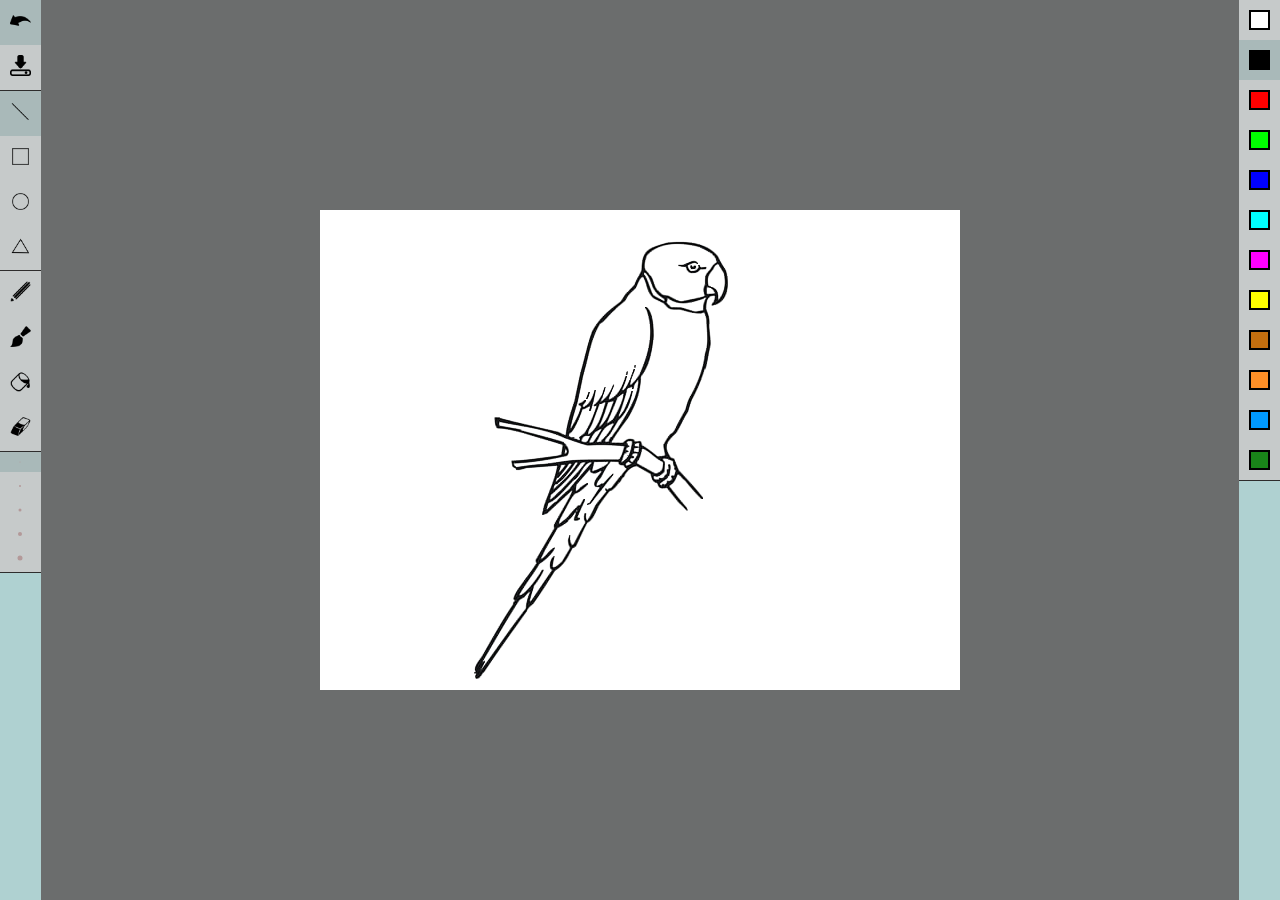
==== Shoolini Projects/paint aap parakeet/index.html @ 0b03ae7a "folder change" ====
<!DOCTYPE html>
<html lang="en">

<head>
    <meta charset="UTF-8">
    <meta name="viewport" content="width=device-width, initial-scale=1.0">
    <meta http-equiv="X-UA-Compatible" content="ie=edge">
    <title>Paint</title>
    <link href="styles.css" rel="stylesheet">
    <script defer src="js/app.js" type="module"></script>
</head>

<body>

    <div class="toolbox left">
        <div class="group commands">
            <div class="item" data-command="undo" title="Undo">
                <img src="images/undo-icon.png" />
            </div>
            <div class="item" data-command="download" title="Download">
                <img src="images/download-icon.png" />
            </div>
        </div>
        <div class="group tools">
            <div class="item active" data-tool="line" title="Line Tool">
                <img src="images/line-icon.png" />
            </div>
            <div class="item" data-tool="rectangle" title="Rectangle Tool">
                <img src="images/rect-icon.png" />
            </div>
            <div class="item" data-tool="circle" title="Circle Tool">
                <img src="images/circle-icon.png" />
            </div>
            <div class="item" data-tool="triangle" title="Triangle Tool">
                <img src="images/tri-icon.png" />
            </div>
        </div>

        <div class="group tools">
            <div class="item" data-tool="pencil" title="Pencil Tool">
                <img src="images/pencil-icon.png" />
            </div>
            <div class="item" data-tool="brush" title="Brush Tool">
                <img src="images/brush-icon.png" />
            </div>
            <div class="item" data-tool="paint-bucket" title="Paint Bucket Tool">
                <img src="images/paint-bucket-icon.png" />
            </div>
            <div class="item" data-tool="eraser" title="Eraser Tool">
                <img src="images/eraser-icon.png" />
            </div>
        </div>


        <div class="group stroks pencil">
            <div class="item active" data-line-width="1" title="1 Pixel">
                <div class="stroke" style="width:1px;height: 1px;"></div>
            </div>
            <div class="item" data-line-width="2" title="2 Pixels">
                <div class="stroke" style="width:2px;height: 2px;"></div>
            </div>
            <div class="item" data-line-width="3" title="3 Pixels">
                <div class="stroke" style="width:3px;height: 3px;"></div>
            </div>
            <div class="item" data-line-width="4" title="4 Pixels">
                <div class="stroke" style="width:4px;height: 4px;"></div>
            </div>
            <div class="item" data-line-width="5" title="5 Pixels">
                <div class="stroke" style="width:5px;height: 5px;"></div>
            </div>
        </div>

        <div class="group stroks brush" style="display:none;">
            <div class="item active" data-brush-size="4" title="4 Pixels">
                <div class="stroke" style="width:4px;height: 4px;"></div>
            </div>
            <div class="item" data-brush-size="8" title="8 Pixels">
                <div class="stroke" style="width:8px;height: 8px;"></div>
            </div>
            <div class="item" data-brush-size="12" title="12 Pixels">
                <div class="stroke" style="width:12px;height: 12px;"></div>
            </div>
            <div class="item" data-brush-size="16" title="16 Pixels">
                <div class="stroke" style="width:16px;height: 16px;"></div>
            </div>
            <div class="item" data-brush-size="20" title="20 Pixels">
                <div class="stroke" style="width:20px;height: 20px;"></div>
            </div>
        </div>
    </div>

    <canvas id="canvas" width="640" height="480"></canvas>
    <img src="./to fill.png" id="tofill" height="0" width="0">



    <div class="toolbox right">
        <div class="group colors">
            <div class="item color-box" data-color="#ffffff">
                <div class="swatch" style="background-color:#ffffff"></div>
            </div>
            <div class="item color-box active" data-color="#000000">
                <div class="swatch" style="background-color:#000000"></div>
            </div>
            <div class="item color-box" data-color="#ff0000">
                <div class="swatch" style="background-color:#ff0000"></div>
            </div>
            <div class="item color-box" data-color="#00ff00">
                <div class="swatch" style="background-color:#00ff00"></div>
            </div>
            <div class="item color-box" data-color="#0000ff">
                <div class="swatch" style="background-color:#0000ff"></div>
            </div>
            <div class="item color-box" data-color="#00ffff">
                <div class="swatch" style="background-color:#00ffff"></div>
            </div>
            <div class="item color-box" data-color="#ff00ff">
                <div class="swatch" style="background-color:#ff00ff"></div>
            </div>
            <div class="item color-box" data-color="#ffff00">
                <div class="swatch" style="background-color:#ffff00"></div>
            </div>
            <div class="item color-box" data-color="#c46f0f">
                <div class="swatch" style="background-color:#c46f0f"></div>
            </div>
            <div class="item color-box" data-color="#fd8f27">
                <div class="swatch" style="background-color:#fd8f27"></div>
            </div>
            <div class="item color-box" data-color="#0099ff">
                <div class="swatch" style="background-color:#0099ff"></div>
            </div>
            <div class="item color-box" data-color="#ff009d">
                <div class="swatch" style="background-color:#198519"></div>
            </div>
        </div>
    </div>
    <script>
        window.onload = function () {
            var canvas = document.getElementById("canvas");
            var ctx = canvas.getContext("2d");
            var img = document.getElementById("tofill");
            ctx.drawImage(img, 100, 10);
        };
    </script>

</body>

</html>
---- Shoolini Projects/paint aap parakeet/styles.css ----
body{
    background-color:#6b6d6d;
}

.toolbox{
    display: block;
    width: 41px;
    height:100%;
    position: fixed;
    background-color: #afd1d1;
}

.toolbox .group{
    background-color:#c6caca;
    border-bottom: thin solid rgb(46, 45, 45);
}

.toolbox .group .item{
    width:51%;
    padding:10px;
    cursor: pointer;
}

.toolbox .group .item img{
    width: 100%;
    height: 100%;
}

.toolbox .group .item.active, .toolbox .group .item:hover{
    background-color:#a9b9b9;
}

.toolbox .group.stroks .item{
    display: inline-flex;
    position: relative;
}

.toolbox .group.stroks .item .stroke{
    display: inline-flex;
    background-color: rgb(179, 153, 153);
    border-radius: 50%;
    transform: translate(-50%, -50%);
    position: absolute;
    top:50%;
    left:50%;
}

.toolbox .group.colors .item .swatch{
    box-sizing: border-box;
    width:100%;
    height: 100%;
    border:2px black solid;
}

.toolbox.left{
    top:0px;
    left:0px;
}

.toolbox.right{
    top:0px;
    right:0px;
}

#canvas{
    display: block;
    position: fixed;
    top:50%;
    left:50%;
    transform: translate(-50%, -50%);
    background-color:white;
}
.color-box{
    height:20px;
}

@media screen and (max-width: 725px) {
    body{
        padding: 0%;
        position: relative;
    }
    .toolbox.left{
        position: absolute;
        top:-6px;
        left:-6px;
    }
    
    .toolbox.right{
        position: absolute;
        top:28px;
        left:-6px;
    }
    #canvas{
        margin-top: 7%;    
    }
    .toolbox{
        display: inline-flex;
        width: 100%;
        height: 41px;
        position: fixed;
        background-color: #afd1d1;
    }
    
    .toolbox .group{
        display: inline-flex;
        background-color:#c6caca;
        border-bottom: thin solid rgb(46, 45, 45);
    }
    
    .toolbox .group .item{
        width:24px;
        padding:10px;
        cursor: pointer;
    }
    
    .toolbox .group .item img{
        width: 100%;
        height: 100%;
    }
    
    .toolbox .group .item.active, .toolbox .group .item:hover{
        background-color:#a9b9b9;
    }
    
    .toolbox .group.stroks .item{
        display: inline-flex;
        padding: 0%;
    }
    
    .toolbox .group.stroks .item .stroke{
        background-color: rgb(179, 153, 153);
        border-radius: 50%;
        transform: translate(-50%, -50%);
        position: absolute;
        top:50%;
        left:50%;
    }
    
    .toolbox .group.colors .item .swatch{
        box-sizing: border-box;
        width: 100%;
        height: 100%;
        border:2px black solid;
    }
    
    .color-box{
        height:24px;
        width: 24px;
    }
}
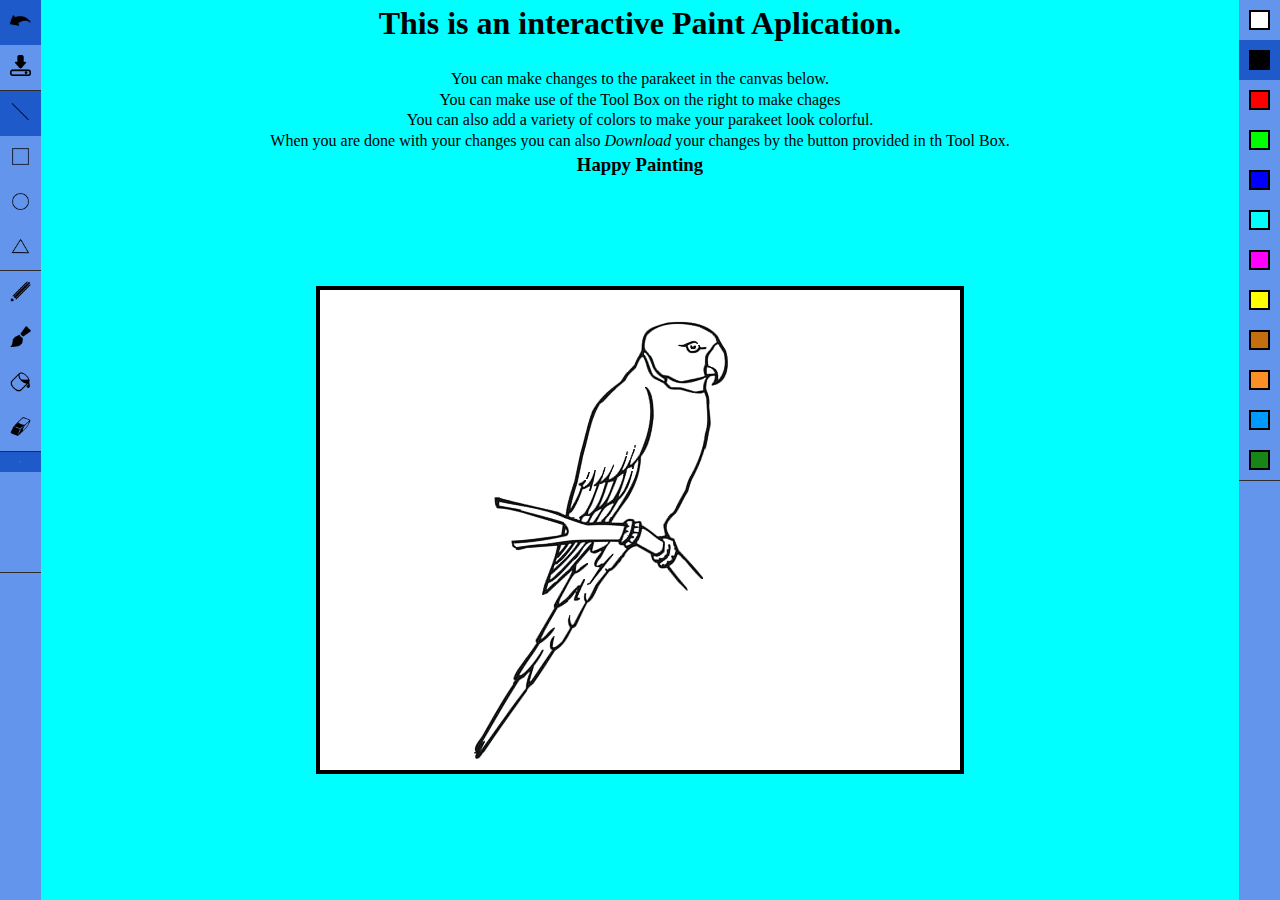
==== commit 4964c6ac: "Update index.html" ====
--- a/Shoolini Projects/paint aap parakeet/index.html
+++ b/Shoolini Projects/paint aap parakeet/index.html
@@ -11,7 +11,16 @@
 </head>
 
 <body>
-
+    <div class="text-center" style="display: block; line-height: 30%;">
+        <h1>This is an interactive Paint Aplication.</h1>
+        <div style="margin-top: 4%;">  
+                <p>You can make changes to the parakeet in the canvas below.</p>
+                <p>You can make use of the Tool Box on the right to make chages</p>
+                <p>You can also add a variety of colors to make your parakeet look colorful.</p>
+                <p>When you are done with your changes you can also <em>Download</em> your changes by the button provided in th Tool Box.</p>
+        </div>
+        <h3>Happy Painting</h3>
+    </div>
     <div class="toolbox left">
         <div class="group commands">
             <div class="item" data-command="undo" title="Undo">
@@ -129,7 +138,7 @@
             <div class="item color-box" data-color="#0099ff">
                 <div class="swatch" style="background-color:#0099ff"></div>
             </div>
-            <div class="item color-box" data-color="#ff009d">
+            <div class="item color-box" data-color="#198519">
                 <div class="swatch" style="background-color:#198519"></div>
             </div>
         </div>
--- a/Shoolini Projects/paint aap parakeet/styles.css
+++ b/Shoolini Projects/paint aap parakeet/styles.css
@@ -1,5 +1,13 @@
 body{
-    background-color:#6b6d6d;
+    background-color:cyan;
+}
+
+.text-center {
+    text-align: center !important;
+}
+
+li {
+    padding-top: 4px;
 }
 
 .toolbox{
@@ -7,11 +15,11 @@
     width: 41px;
     height:100%;
     position: fixed;
-    background-color: #afd1d1;
+    background-color: cornflowerblue;
 }
 
 .toolbox .group{
-    background-color:#c6caca;
+    background-color: cornflowerblue;
     border-bottom: thin solid rgb(46, 45, 45);
 }
 
@@ -27,7 +35,7 @@
 }
 
 .toolbox .group .item.active, .toolbox .group .item:hover{
-    background-color:#a9b9b9;
+    background-color:rgb(30, 90, 202);
 }
 
 .toolbox .group.stroks .item{
@@ -37,7 +45,7 @@
 
 .toolbox .group.stroks .item .stroke{
     display: inline-flex;
-    background-color: rgb(179, 153, 153);
+    background-color: cornflowerblue;
     border-radius: 50%;
     transform: translate(-50%, -50%);
     position: absolute;
@@ -63,7 +71,9 @@
 }
 
 #canvas{
+    border: 4px solid black;
     display: block;
+    margin-top: 5rem;
     position: fixed;
     top:50%;
     left:50%;
@@ -98,7 +108,7 @@
         width: 100%;
         height: 41px;
         position: fixed;
-        background-color: #afd1d1;
+        background-color: cornflowerblue;
     }
     
     .toolbox .group{
@@ -148,3 +158,38 @@
         width: 24px;
     }
 }
+
+
+@media screen and (max-height: 453px) {
+    #canvas{
+        margin-top: 73px;
+    }
+}
+
+@media screen and (max-height: 400px) {
+    #canvas{
+        margin-top: 100px;
+    }
+}
+
+@media screen and (max-height: 357px) {
+    #canvas{
+        margin-top: 128px;
+    }
+}
+
+@media screen and (max-height: 310px) {
+    #canvas{
+        margin-top: 155px;
+    }
+}
+@media screen and (max-height: 263px) {
+    #canvas{
+        margin-top: 200px;
+    }
+}
+@media screen and (max-height: 188px) {
+    #canvas{
+        margin-top: 254px;
+    }
+}